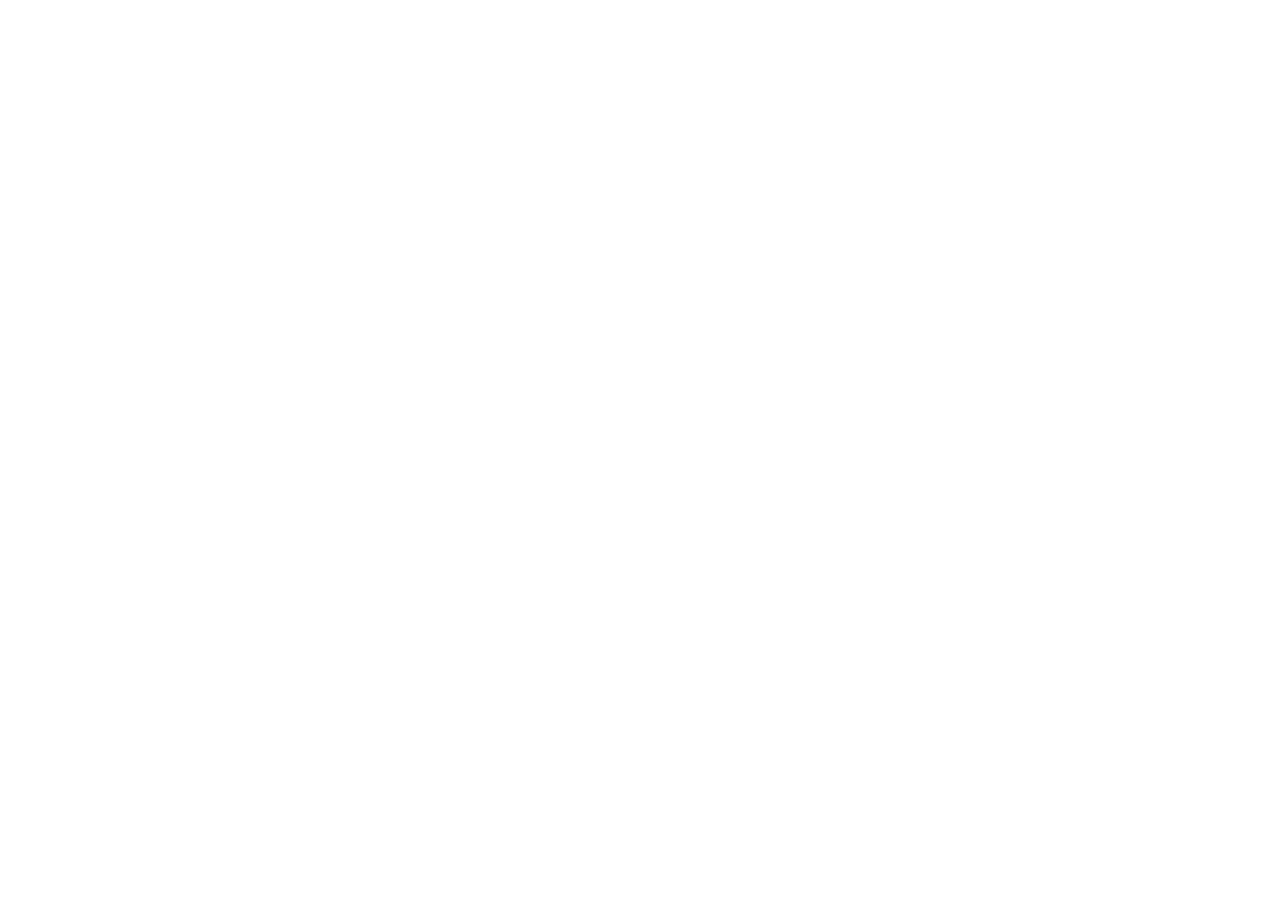
==== index.html @ 79de54d2 "Added a Navbar" ====
<!DOCTYPE html>
<html lang="en">
<head>
  <meta charset="UTF-8">
  <meta name="viewport" content="width=device-width, initial-scale=1.0">
  <title>insert catchy name here</title>
</head>
<body>
  
</body>
</html>
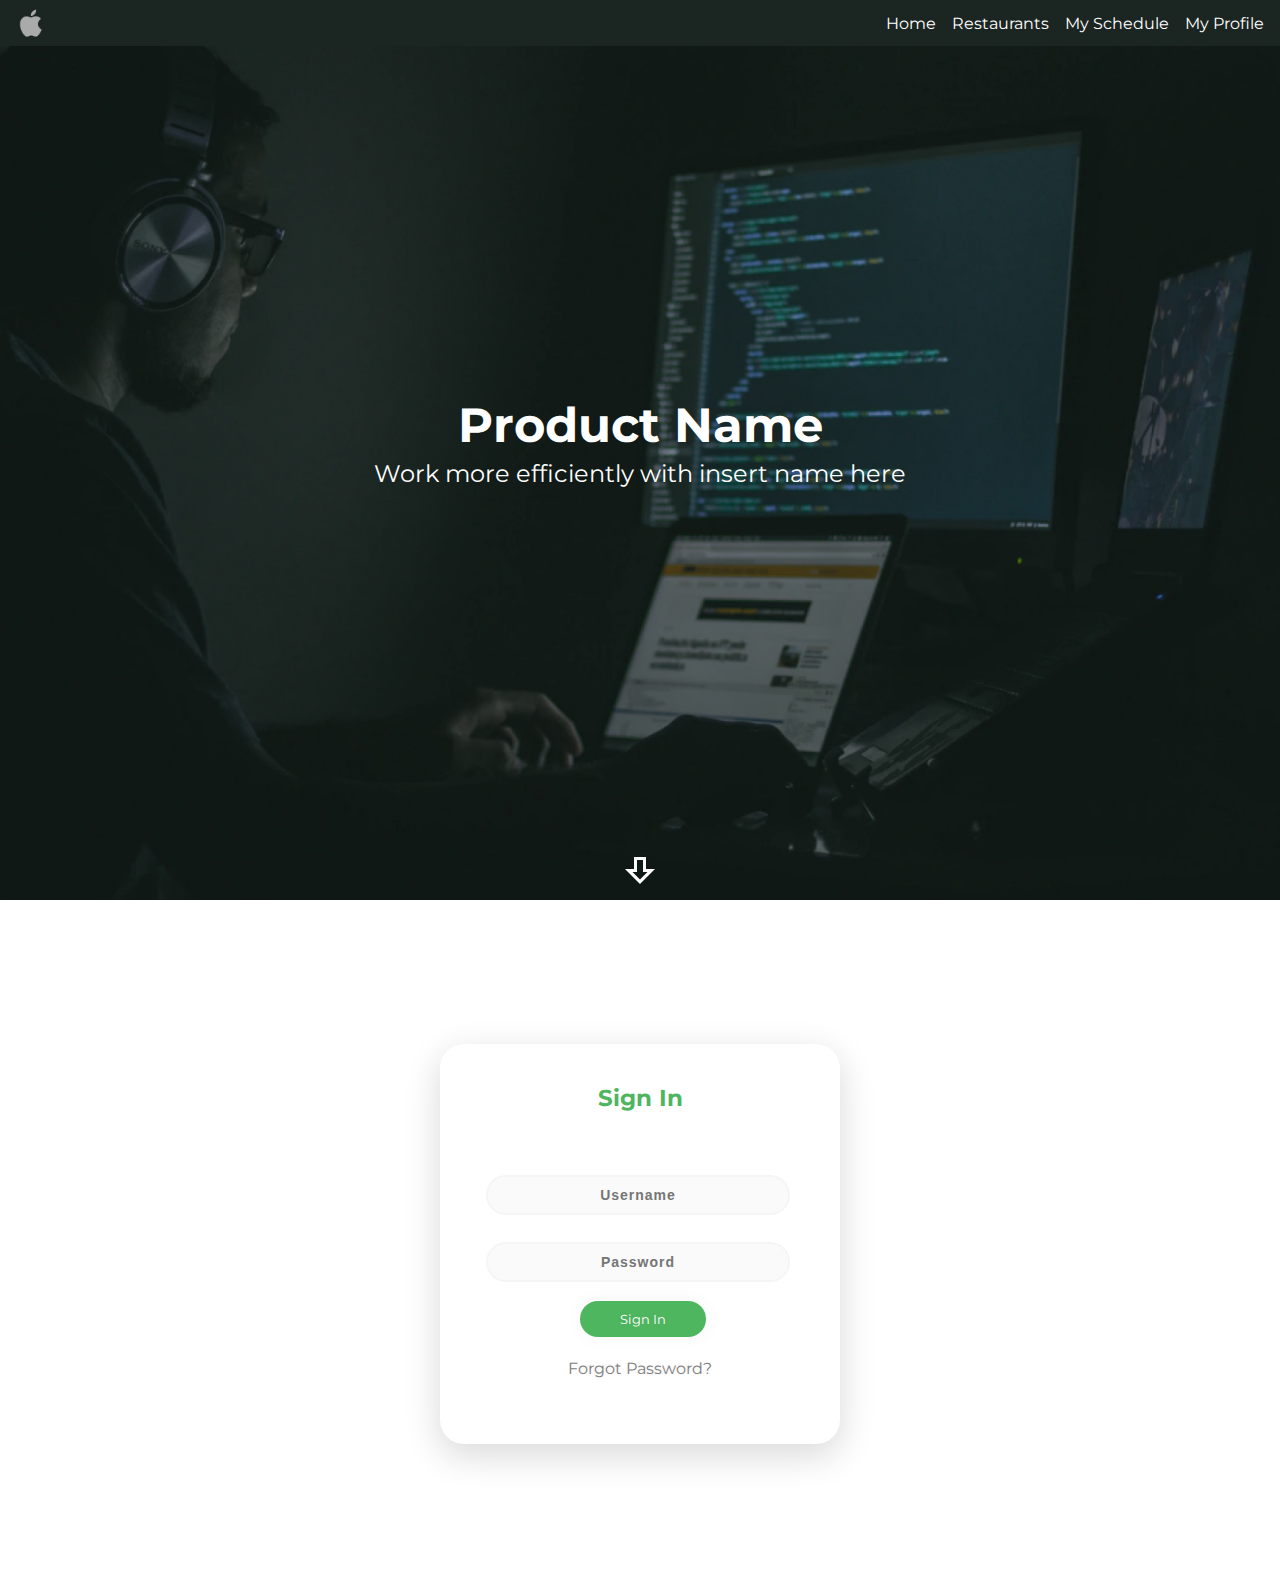
==== commit dd7c8744: "Sign in form" ====
--- a/index.html
+++ b/index.html
@@ -3,9 +3,38 @@
 <head>
   <meta charset="UTF-8">
   <meta name="viewport" content="width=device-width, initial-scale=1.0">
-  <title>insert catchy name here</title>
+  <meta http-equiv="X-UA-Compatible" content="ie=edge">
+  <link href="https://fonts.googleapis.com/css2?family=Montserrat:wght@400;700&display=swap" rel="stylesheet">
+  <link rel="stylesheet" href="styles.css">
+  <link rel="stylesheet" href="loginStyles.css">
+  <title>Product Name</title>
 </head>
 <body>
-  
+  <header class="full-screen-header">
+    <nav class="nav nav-top">
+      <img class="logo" src="img/apple.png" alt="Product Logo">
+      <ul class="nav-list">
+        <li><a href="index.html">Home</a></li>
+        <li><a href="restaurants.html">Restaurants</a></li>
+        <li><a href="mySchedule.html">My Schedule</a></li>
+        <li><a href="myProfile.html">My Profile</a></li>
+      </ul>
+    </nav>
+    <h1 class="title">Product Name</h1>
+    <span class="sub-title">Work more efficiently with insert name here</span>
+    <img class="scroll-down-icon" src="img/arrow_down.svg" alt="Scroll Down Icon">
+  </header>
+  <main>
+    <section class="section">
+    <div class="main">
+      <p class="sign" align="center">Sign In</p>
+      <form class="form1">
+        <input class="un " type="text" align="center" placeholder="Username">
+        <input class="pass" type="password" align="center" placeholder="Password">
+        <a class="submit" align="center">Sign In</a>
+        <p class="forgot" align="center"><a href="#">Forgot Password?</p>
+      </form>
+    </div>
+  </main>
 </body>
 </html>--- a/styles.css
+++ b/styles.css
@@ -0,0 +1,172 @@
+* {
+  box-sizing: border-box;
+}
+
+body {
+  margin: 0;
+  font-family: Montserrat, sans-serif;
+  color: #1B2522;
+
+  --title-duration: 500ms;
+  --sub-title-duration: 500ms;
+  --nav-duration: 200ms;
+  --btn-grow-duration: 200ms;
+  --scroll-down-duration: 200ms;
+
+  --sub-title-delay: calc(var(--title-duration) - 200ms);
+  --nav-delay: calc(var(--sub-title-delay) + var(--sub-title-duration));
+  --btn-grow-delay: var(--nav-delay);
+  --scroll-down-delay: var(--nav-delay);
+}
+
+.full-screen-header {
+  height: 100vh;
+  background-image: url('img/header_image.jpg');
+  background-size: cover;
+  background-position-x: 40%;
+  background-position-y: center;
+
+  display: flex;
+  flex-direction: column;
+  justify-content: center;
+  align-items: center;
+
+  color: white;
+  position: relative;
+  overflow: hidden;
+}
+
+.nav {
+  display: flex;
+  justify-content: space-between;
+  align-items: center;
+  background-color: #1B2522;
+  padding: .5rem 1rem;
+}
+
+.nav-top {
+  position: fixed;
+  top: 0;
+  left: 0;
+  right: 0;
+  z-index: 1;
+
+  animation: nav-enter var(--nav-duration) var(--nav-delay) backwards;
+}
+
+.logo {
+  width: 30px;
+}
+
+.nav-list {
+  margin: 0;
+  padding: 0;
+  display: flex;
+  list-style-type: none;
+}
+
+.nav-list a {
+  text-decoration: none;
+  margin-left: 1rem;
+  color: white;
+
+  transition: color 100ms;
+}
+
+.nav-list a:hover {
+  color: #CCC;
+}
+
+.title {
+  font-size: 3rem;
+  margin: 0;
+
+  animation: title-enter var(--title-duration);
+}
+
+.sub-title {
+  font-size: 1.5rem;
+  margin-top: .3rem;
+  margin-bottom: 1rem;
+
+  animation: sub-title-enter var(--sub-title-duration) var(--sub-title-delay) backwards;
+}
+
+.scroll-down-icon {
+  position: absolute;
+  bottom: 1rem;
+  width: 30px;
+
+  animation:
+    scroll-down-bounce calc(var(--scroll-down-duration) + var(--scroll-down-delay)) 1s alternate infinite linear,
+    scroll-down-enter var(--scroll-down-duration) var(--scroll-down-delay) backwards;
+}
+
+.section {
+  padding: 2rem;
+}
+
+.section-title {
+  margin: 0;
+  margin-bottom: 2rem;
+  font-size: 2rem;
+  text-align: center;
+  color: black;
+}
+
+@keyframes scroll-down-bounce {
+  from {
+    transform: translateY(0);
+  }
+
+  to {
+    transform: translateY(-10px);
+  }
+}
+
+@keyframes shake {
+  25% {
+    transform: rotate(5deg);
+  }
+
+  75% {
+    transform: rotate(-5deg);
+  }
+}
+
+@keyframes title-enter {
+  from {
+    transform: translateX(-100vw);
+  }
+}
+
+@keyframes sub-title-enter {
+  from {
+    transform: translateX(100vw);
+  }
+}
+
+@keyframes nav-enter {
+  from {
+    transform: translateY(-100%);
+  }
+}
+
+@keyframes btn-grow-enter {
+  from {
+    transform: scale(0);
+  }
+}
+
+@keyframes scroll-down-enter {
+  from {
+    transform: scale(0) rotate(180deg);
+  }
+}
+
+@media (max-width: 700px) {
+  .full-screen-header {
+    background-position-x: 65%;
+  }
+}
+
--- a/loginStyles.css
+++ b/loginStyles.css
@@ -0,0 +1,95 @@
+.main {
+  background-color: #FFFFFF;
+  width: 400px;
+  height: 400px;
+  margin: 7em auto;
+  border-radius: 1.5em;
+  box-shadow: 0px 11px 35px 2px rgba(0, 0, 0, 0.14);
+}
+
+.sign {
+  padding-top: 40px;
+  color: #4eb65f;
+  font-weight: bold;
+  font-size: 23px;
+}
+
+.un {
+width: 76%;
+color: rgb(38, 50, 56);
+font-weight: 700;
+font-size: 14px;
+letter-spacing: 1px;
+background: rgba(136, 126, 126, 0.04);
+padding: 10px 20px;
+border: none;
+border-radius: 20px;
+outline: none;
+box-sizing: border-box;
+border: 2px solid rgba(0, 0, 0, 0.02);
+margin-bottom: 50px;
+margin-left: 46px;
+text-align: center;
+margin-bottom: 27px;
+}
+
+form.form1 {
+  padding-top: 40px;
+}
+
+.pass {
+      width: 76%;
+color: rgb(38, 50, 56);
+font-weight: 700;
+font-size: 14px;
+letter-spacing: 1px;
+background: rgba(136, 126, 126, 0.04);
+padding: 10px 20px;
+border: none;
+border-radius: 20px;
+outline: none;
+box-sizing: border-box;
+border: 2px solid rgba(0, 0, 0, 0.02);
+margin-bottom: 50px;
+margin-left: 46px;
+text-align: center;
+margin-bottom: 27px;
+}
+
+.un:focus, .pass:focus {
+  border: 2px solid rgba(0, 0, 0, 0.18) !important;
+  
+}
+
+.submit {
+cursor: pointer;
+  border-radius: 5em;
+  color: #fff;
+  background-color: #4eb65f;
+  border: 0;
+  padding-left: 40px;
+  padding-right: 40px;
+  padding-bottom: 10px;
+  padding-top: 10px;
+  margin-left: 35%;
+  font-size: 13px;
+  box-shadow: 0 0 20px 1px rgba(0, 0, 0, 0.04);
+}
+
+.forgot {
+  text-shadow: 0px 0px 3px rgba(117, 117, 117, 0.12);
+  color: #000000;
+  padding-top: 15px;
+}
+
+a {
+  text-shadow: 0px 0px 3px rgba(117, 117, 117, 0.12);
+  color: #7e7e7e;
+  text-decoration: none
+}
+
+@media (max-width: 600px) {
+  .main {
+      border-radius: 0px;
+  }
+}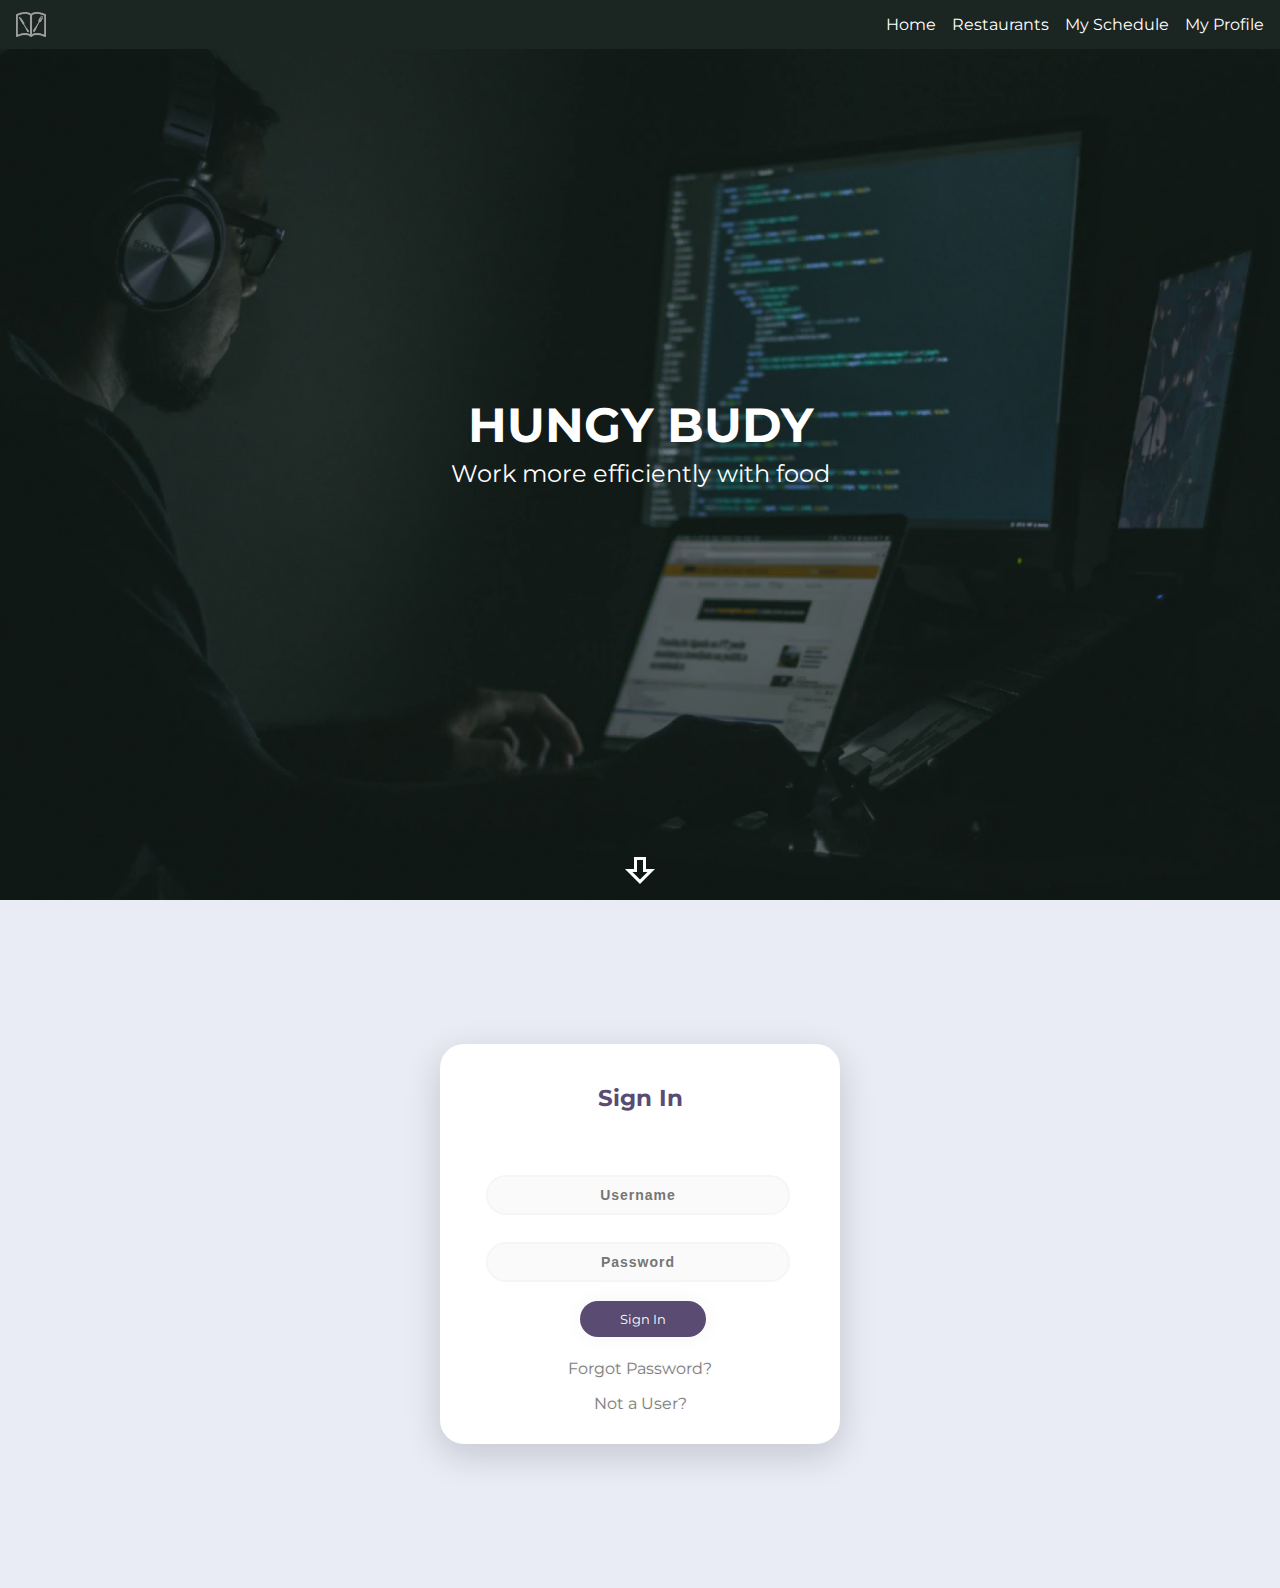
==== commit ac73a4ae: "Add reminder to eat" ====
--- a/index.html
+++ b/index.html
@@ -12,27 +12,28 @@
 <body>
   <header class="full-screen-header">
     <nav class="nav nav-top">
-      <img class="logo" src="img/apple.png" alt="Product Logo">
+      <img class="logo" src="img/logo1.png" alt="Product Logo">
       <ul class="nav-list">
-        <li><a href="index.html">Home</a></li>
+        <li><a href="home.html">Home</a></li>
         <li><a href="restaurants.html">Restaurants</a></li>
         <li><a href="mySchedule.html">My Schedule</a></li>
         <li><a href="myProfile.html">My Profile</a></li>
       </ul>
     </nav>
-    <h1 class="title">Product Name</h1>
-    <span class="sub-title">Work more efficiently with insert name here</span>
+    <h1 class="title">HUNGY BUDY</h1>
+    <span class="sub-title">Work more efficiently with food</span>
     <img class="scroll-down-icon" src="img/arrow_down.svg" alt="Scroll Down Icon">
   </header>
   <main>
     <section class="section">
     <div class="main">
       <p class="sign" align="center">Sign In</p>
-      <form class="form1">
+      <form class="form1" action="./home.html">
         <input class="un " type="text" align="center" placeholder="Username">
         <input class="pass" type="password" align="center" placeholder="Password">
-        <a class="submit" align="center">Sign In</a>
+        <a class="submit" align="center" href="./home.html">Sign In</a>
         <p class="forgot" align="center"><a href="#">Forgot Password?</p>
+        <p align="center"><a href="myProfile.html">Not a User?</p>
       </form>
     </div>
   </main>
--- a/styles.css
+++ b/styles.css
@@ -3,6 +3,7 @@
 }
 
 body {
+  background-color:#e9ebf5;
   margin: 0;
   font-family: Montserrat, sans-serif;
   color: #1B2522;
@@ -41,7 +42,7 @@
   justify-content: space-between;
   align-items: center;
   background-color: #1B2522;
-  padding: .5rem 1rem;
+  padding: .75rem 1rem;
 }
 
 .nav-top {
@@ -170,3 +171,13 @@
   }
 }
 
+
+.btn:hover,
+.btn:focus {
+  background-color: hsl(261, 20%, 37%);
+}
+
+.wrapper {
+  margin-top: 1rem;
+  text-align: center;
+}--- a/loginStyles.css
+++ b/loginStyles.css
@@ -9,7 +9,7 @@
 
 .sign {
   padding-top: 40px;
-  color: #4eb65f;
+  color: hsl(261, 20%, 37%);
   font-weight: bold;
   font-size: 23px;
 }
@@ -65,7 +65,7 @@
 cursor: pointer;
   border-radius: 5em;
   color: #fff;
-  background-color: #4eb65f;
+  background-color:hsl(261, 20%, 37%);
   border: 0;
   padding-left: 40px;
   padding-right: 40px;
@@ -74,6 +74,10 @@
   margin-left: 35%;
   font-size: 13px;
   box-shadow: 0 0 20px 1px rgba(0, 0, 0, 0.04);
+}
+
+.submit:hover {
+  background-color: hsl(261, 20%, 47%);
 }
 
 .forgot {
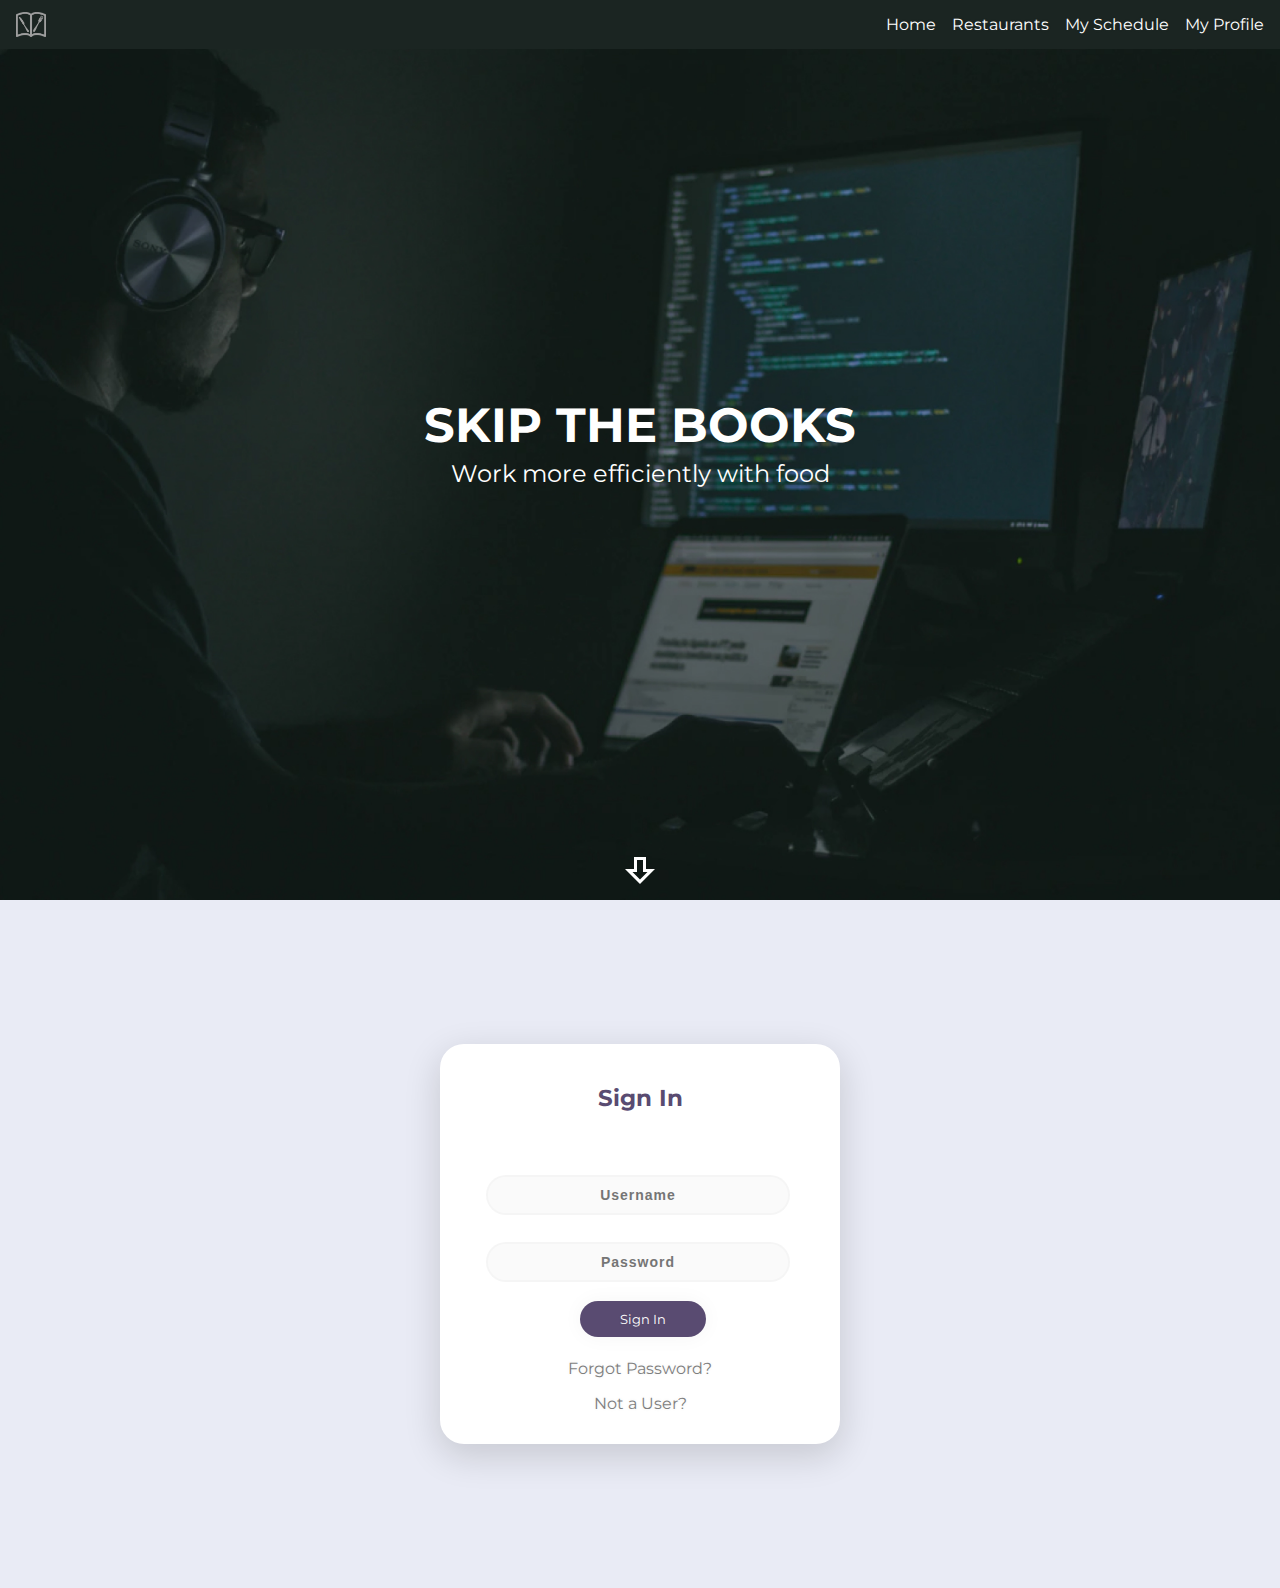
==== commit 66b6919a: "Final edits" ====
--- a/index.html
+++ b/index.html
@@ -7,20 +7,22 @@
   <link href="https://fonts.googleapis.com/css2?family=Montserrat:wght@400;700&display=swap" rel="stylesheet">
   <link rel="stylesheet" href="styles.css">
   <link rel="stylesheet" href="loginStyles.css">
-  <title>Product Name</title>
+  <link rel="icon" href="/img/logo1.png">
+  <script src="main.js"></script>
+  <title>Skip The Books</title>
 </head>
 <body>
   <header class="full-screen-header">
     <nav class="nav nav-top">
       <img class="logo" src="img/logo1.png" alt="Product Logo">
       <ul class="nav-list">
-        <li><a href="home.html">Home</a></li>
-        <li><a href="restaurants.html">Restaurants</a></li>
-        <li><a href="mySchedule.html">My Schedule</a></li>
-        <li><a href="myProfile.html">My Profile</a></li>
+        <li><a href="">Home</a></li>
+        <li><a href="">Restaurants</a></li>
+        <li><a href="">My Schedule</a></li>
+        <li><a href="">My Profile</a></li>
       </ul>
     </nav>
-    <h1 class="title">HUNGY BUDY</h1>
+    <h1 class="title">SKIP THE BOOKS</h1>
     <span class="sub-title">Work more efficiently with food</span>
     <img class="scroll-down-icon" src="img/arrow_down.svg" alt="Scroll Down Icon">
   </header>
@@ -29,11 +31,11 @@
     <div class="main">
       <p class="sign" align="center">Sign In</p>
       <form class="form1" action="./home.html">
-        <input class="un " type="text" align="center" placeholder="Username">
-        <input class="pass" type="password" align="center" placeholder="Password">
-        <a class="submit" align="center" href="./home.html">Sign In</a>
+        <input id="usernameInput" class="un" type="text" align="center" placeholder="Username">
+        <input id="passwordInput" class="pass" type="password" align="center" placeholder="Password">
+        <a class="submit" type="submit" align="center" onclick="signInUser(document.getElementById('usernameInput').value, document.getElementById('passwordInput').value)">Sign In</a>
         <p class="forgot" align="center"><a href="#">Forgot Password?</p>
-        <p align="center"><a href="myProfile.html">Not a User?</p>
+        <p align="center"><a href="signUp.html">Not a User?</p>
       </form>
     </div>
   </main>
